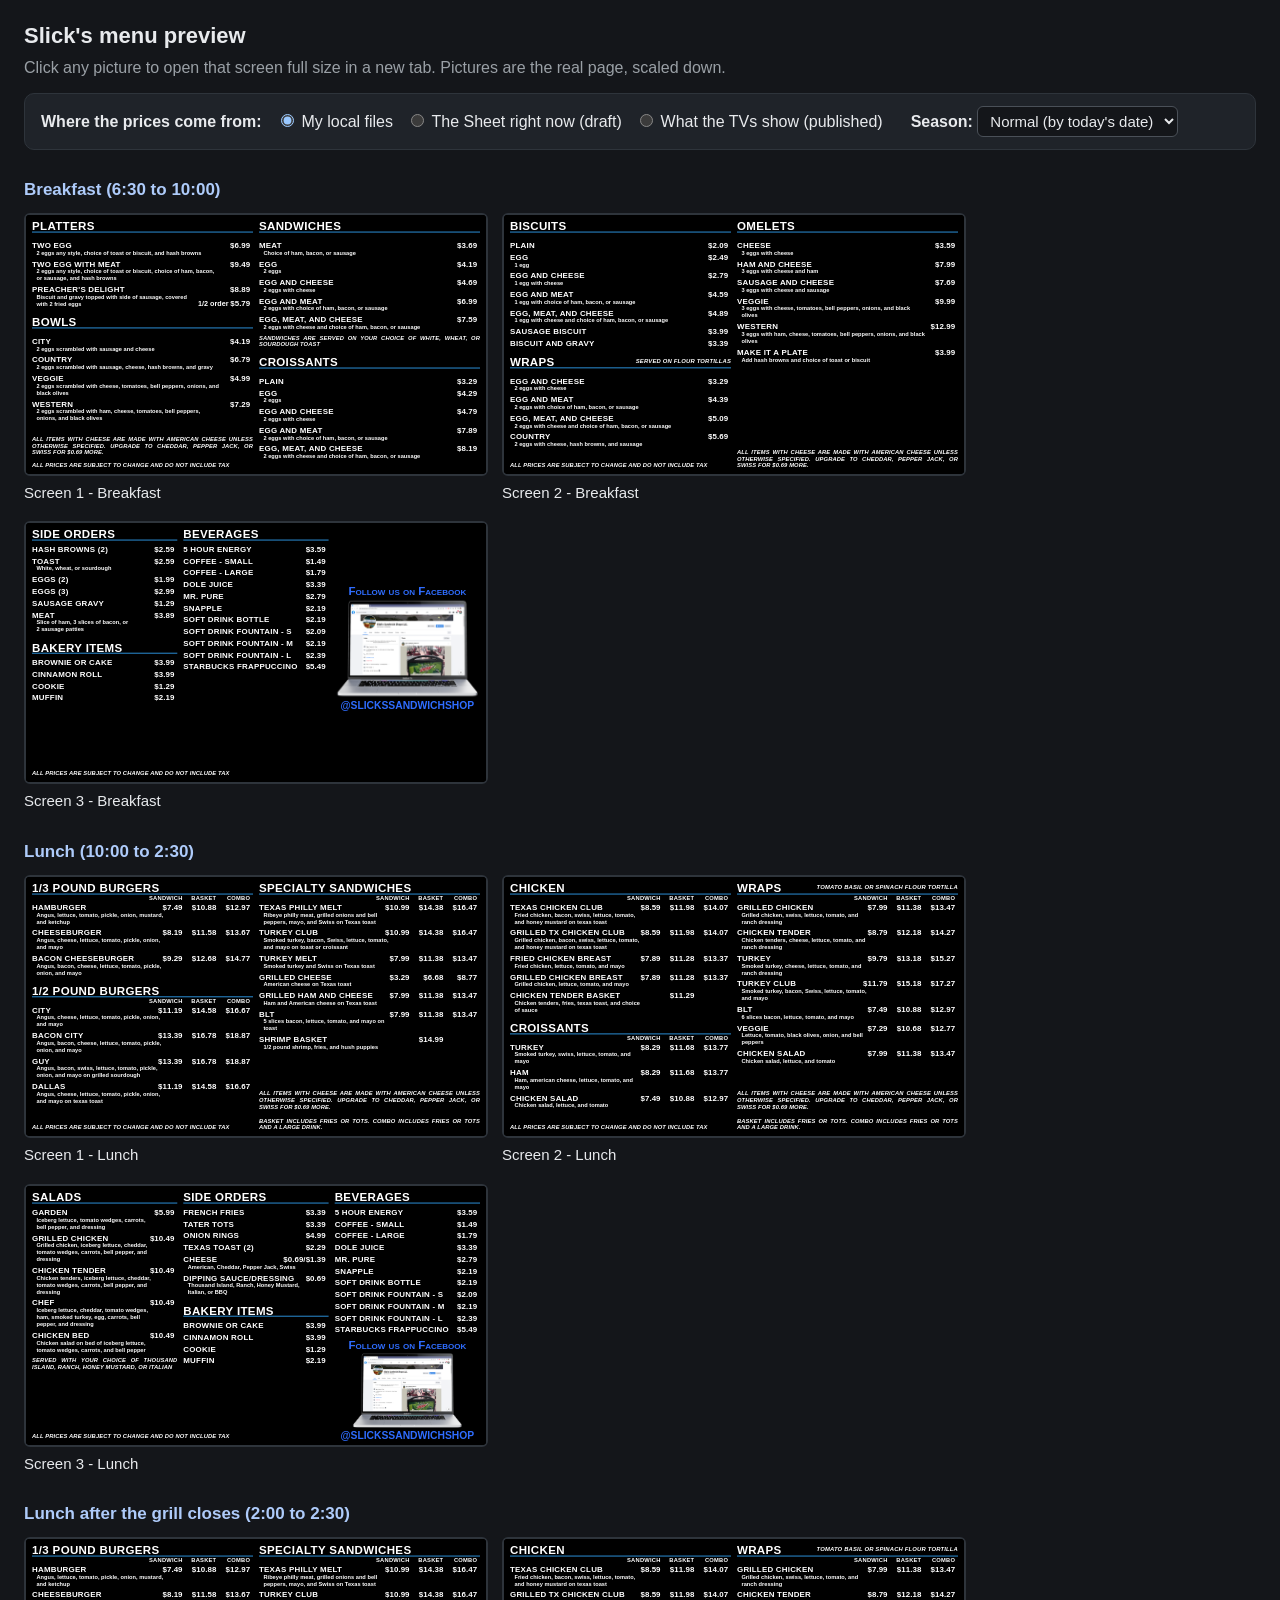
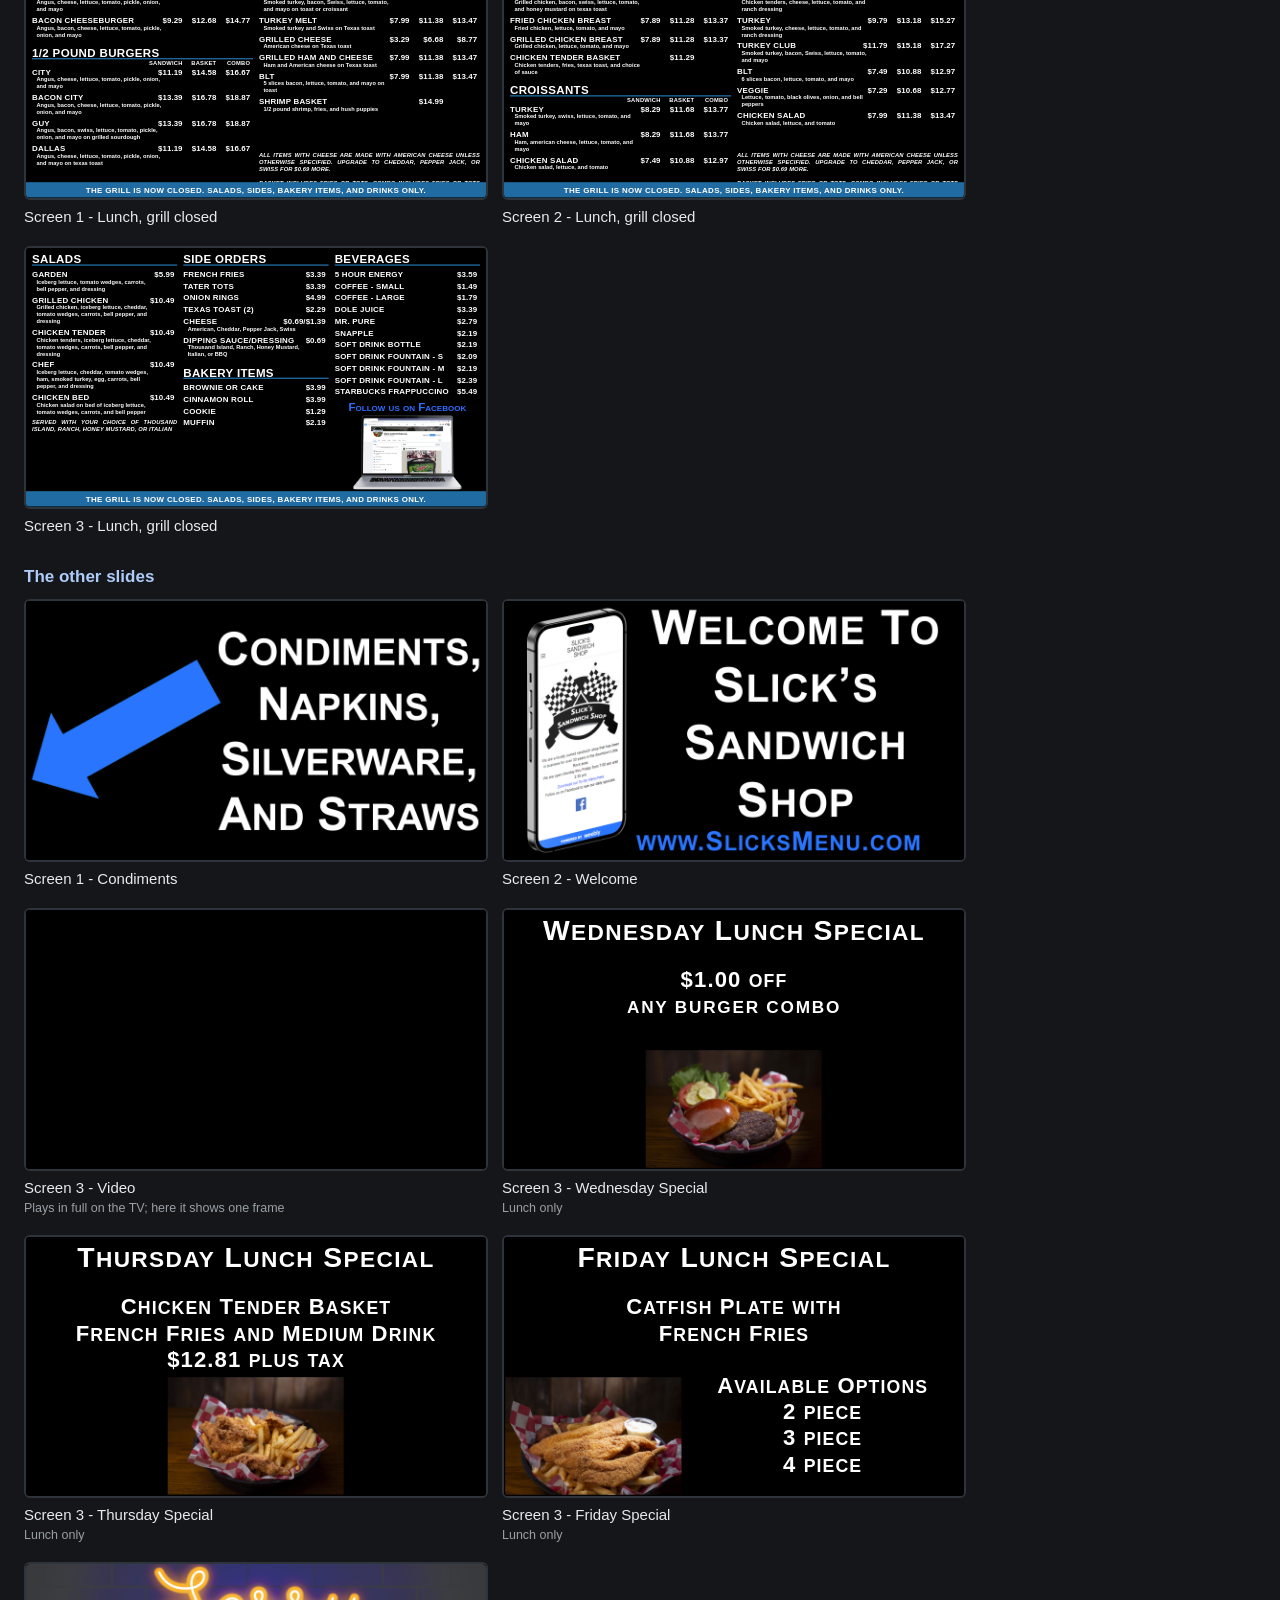
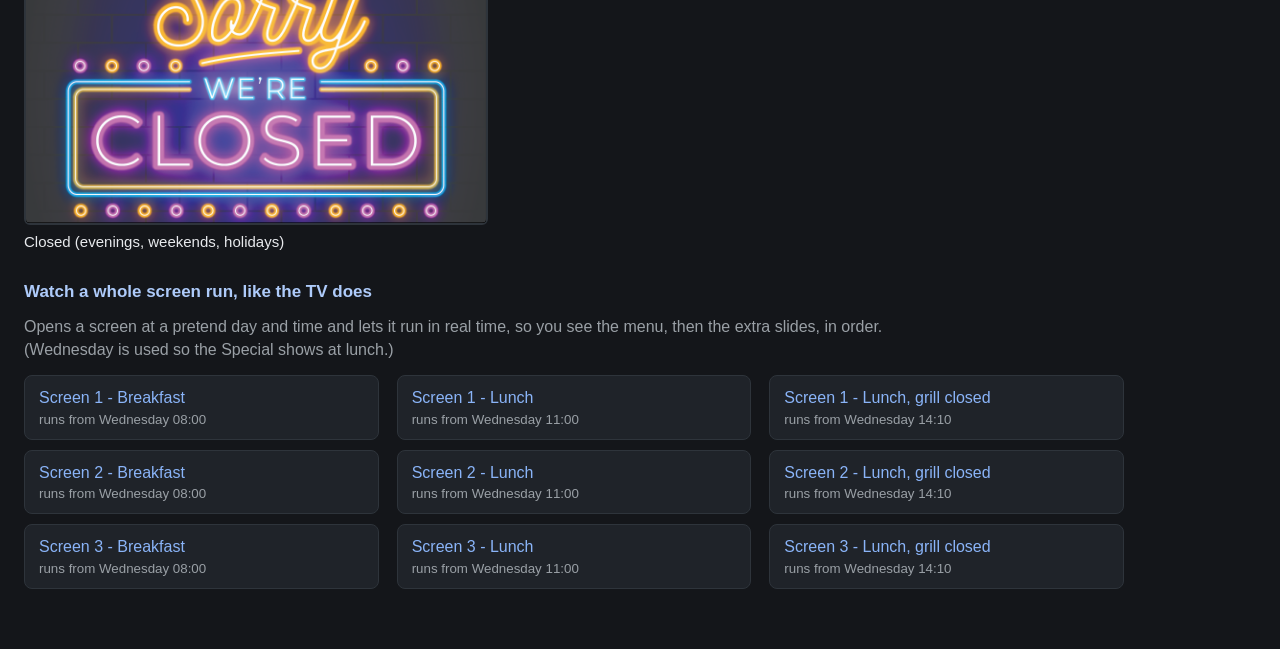
==== preview.html @ 49253eb9 "Add Slick's digital menu page Menu page for the three Raspberry Pi screens: breakfast/lunch/closed s" ====
<!doctype html>
<html lang="en">
<head>
<meta charset="utf-8">
<title>Slick's menu preview</title>
<meta name="viewport" content="width=device-width, initial-scale=1">
<link rel="icon" href="data:,">
<!--
  Preview page: see what each TV will show, at breakfast and at lunch, BEFORE it goes live.
  Open it with preview.bat (Windows) or preview.command (Mac) so it runs on this computer.
  Nothing here changes anything: it only looks.

  "Where the prices come from" is the important choice:
    local     the CSV files in web/data/  (edit sheet/*.csv, run check_sheet.py --sync)
    draft     the Google Sheet as it is RIGHT NOW, including edits not yet published
    live      what the TVs are showing (the published Sheet)
-->
<style>
  :root { color-scheme: dark; }
  body { margin: 0; padding: 20px 24px 60px; background: #14161a; color: #e8eaed; font: 16px/1.45 Arial, "Liberation Sans", sans-serif; }
  h1 { font-size: 22px; margin: 0 0 4px; }
  h2 { font-size: 17px; margin: 28px 0 10px; color: #aecbfa; }
  p.hint { margin: 2px 0 14px; color: #9aa0a6; max-width: 900px; }
  .bar { display: flex; flex-wrap: wrap; gap: 14px 28px; align-items: center; background: #1f2329; border: 1px solid #2e343b; border-radius: 10px; padding: 12px 16px; margin: 14px 0 6px; }
  .bar label { cursor: pointer; }
  .bar select { background: #14161a; color: #e8eaed; border: 1px solid #4a5058; border-radius: 6px; padding: 5px 8px; font-size: 15px; }
  .src b { margin-right: 10px; }
  .grid { display: flex; flex-wrap: wrap; gap: 18px; }
  .tile { width: 460px; }
  .tile a { color: inherit; text-decoration: none; display: block; }
  .frame { width: 460px; height: 259px; overflow: hidden; position: relative; background: #000; border: 2px solid #2e343b; border-radius: 6px; box-sizing: content-box; }
  .tile a:hover .frame { border-color: #8ab4f8; }
  .frame iframe { position: absolute; left: 0; top: 0; width: 3840px; height: 2160px; border: 0; transform: scale(0.11979); transform-origin: 0 0; pointer-events: none; }
  .cap { margin-top: 6px; font-size: 15px; }
  .cap small { color: #9aa0a6; display: block; }
  .loops { display: grid; grid-template-columns: repeat(auto-fill, minmax(300px, 1fr)); gap: 10px 18px; max-width: 1100px; }
  .loops a { display: block; padding: 10px 14px; background: #1f2329; border: 1px solid #2e343b; border-radius: 8px; color: #8ab4f8; text-decoration: none; }
  .loops a:hover { border-color: #8ab4f8; }
  .loops small { display: block; color: #9aa0a6; }
  #warn { display: none; margin: 10px 0; padding: 10px 14px; border-radius: 8px; background: #3b2a12; border: 1px solid #7a5a1f; color: #ffd591; max-width: 900px; }
</style>
</head>
<body>
<h1>Slick's menu preview</h1>
<p class="hint">Click any picture to open that screen full size in a new tab. Pictures are the real page, scaled down.</p>

<div class="bar">
  <div class="src"><b>Where the prices come from:</b>
    <label><input type="radio" name="src" value="local" checked> My local files</label>&nbsp;&nbsp;
    <label><input type="radio" name="src" value="draft"> The Sheet right now (draft)</label>&nbsp;&nbsp;
    <label><input type="radio" name="src" value="live"> What the TVs show (published)</label>
  </div>
  <div><b>Season:</b> <select id="season"><option value="">Normal (by today's date)</option></select></div>
</div>
<div id="warn"></div>

<h2>Breakfast (6:30 to 10:00)</h2>
<div class="grid" id="g-breakfast"></div>

<h2>Lunch (10:00 to 2:30)</h2>
<div class="grid" id="g-lunch"></div>

<h2>Lunch after the grill closes (2:00 to 2:30)</h2>
<div class="grid" id="g-grill"></div>

<h2>The other slides</h2>
<div class="grid" id="g-extras"></div>

<h2>Watch a whole screen run, like the TV does</h2>
<p class="hint">Opens a screen at a pretend day and time and lets it run in real time, so you see the menu, then the extra slides, in order. (Wednesday is used so the Special shows at lunch.)</p>
<div class="loops" id="loops"></div>

<script>
(function () {
  "use strict";
  var $ = function (id) { return document.getElementById(id); };

  function src() { return document.querySelector('input[name="src"]:checked').value; }
  function qs(extra, thumb) {
    var a = [extra, "data=" + src()];
    if ($("season").value) a.push("season=" + encodeURIComponent($("season").value));
    if (thumb) a.push("nosw=1", "still=1");
    return a.join("&");
  }
  function url(screen, extra, thumb) { return "index.html?screen=" + screen + "&" + qs(extra, thumb); }

  function tile(host, screen, extra, title, sub) {
    var d = document.createElement("div"); d.className = "tile";
    var a = document.createElement("a"); a.href = url(screen, extra, false); a.target = "_blank"; a.rel = "noopener";
    var f = document.createElement("div"); f.className = "frame";
    var i = document.createElement("iframe"); i.loading = "lazy"; i.src = url(screen, extra, true); i.title = title;
    f.appendChild(i); a.appendChild(f);
    var c = document.createElement("div"); c.className = "cap"; c.textContent = title;
    if (sub) { var s = document.createElement("small"); s.textContent = sub; c.appendChild(s); }
    a.appendChild(c); d.appendChild(a); $(host).appendChild(d);
  }

  function nextWednesday() {
    var d = new Date(); d.setDate(d.getDate() + ((3 - d.getDay() + 7) % 7));
    return d.getFullYear() + "-" + ("0" + (d.getMonth() + 1)).slice(-2) + "-" + ("0" + d.getDate()).slice(-2);
  }

  function draw() {
    ["g-breakfast", "g-lunch", "g-grill", "g-extras", "loops"].forEach(function (id) { $(id).innerHTML = ""; });
    for (var n = 1; n <= 3; n++) {
      tile("g-breakfast", n, "show=B" + n, "Screen " + n + " - Breakfast");
      tile("g-lunch", n, "show=L" + n, "Screen " + n + " - Lunch");
      tile("g-grill", n, "show=L" + n + "&grill=1", "Screen " + n + " - Lunch, grill closed");
    }
    tile("g-extras", 1, "show=extra:0", "Screen 1 - Condiments");
    tile("g-extras", 2, "show=extra:0", "Screen 2 - Welcome");
    tile("g-extras", 3, "show=extra:0", "Screen 3 - Video", "Plays in full on the TV; here it shows one frame");
    ["Wed", "Thu", "Fri"].forEach(function (dname) {
      tile("g-extras", 3, "show=special:" + dname, "Screen 3 - " + { Wed: "Wednesday", Thu: "Thursday", Fri: "Friday" }[dname] + " Special", "Lunch only");
    });
    tile("g-extras", 1, "show=closed", "Closed (evenings, weekends, holidays)");

    var wed = nextWednesday(), L = $("loops");
    var times = [["Breakfast", "08:00:00"], ["Lunch", "11:00:00"], ["Lunch, grill closed", "14:10:00"]];
    for (var s = 1; s <= 3; s++) times.forEach(function (t) {
      var a = document.createElement("a"); a.target = "_blank"; a.rel = "noopener";
      a.href = url(s, "now=" + wed + "T" + t[1], false);
      a.innerHTML = "Screen " + s + " - " + t[0] + "<small>runs from Wednesday " + t[1].slice(0, 5) + "</small>";
      L.appendChild(a);
    });
    var w = $("warn");
    if (src() === "draft") { w.style.display = "block"; w.textContent = "Draft shows the Google Sheet as it is right now. It needs the Sheet's ID in config.js (sheetId) and the Sheet shared as 'Anyone with the link can view'. If a picture shows a red message, that setup is not done yet."; }
    else if (src() === "live") { w.style.display = "block"; w.textContent = "Live shows exactly what the TVs read: the published Sheet. It needs the published links in config.js. A red message means a link is missing."; }
    else w.style.display = "none";
  }

  // season names come from the local seasons file
  fetch("data/seasons.csv").then(function (r) { return r.text(); }).then(function (t) {
    t.split(/\r?\n/).slice(1).forEach(function (line) {
      var name = line.split(",")[0].replace(/"/g, "").trim();
      if (name) { var o = document.createElement("option"); o.value = name; o.textContent = name; $("season").appendChild(o); }
    });
  }).catch(function () {}).then(draw);

  document.querySelectorAll('input[name="src"]').forEach(function (r) { r.addEventListener("change", draw); });
  $("season").addEventListener("change", draw);
})();
</script>
</body>
</html>
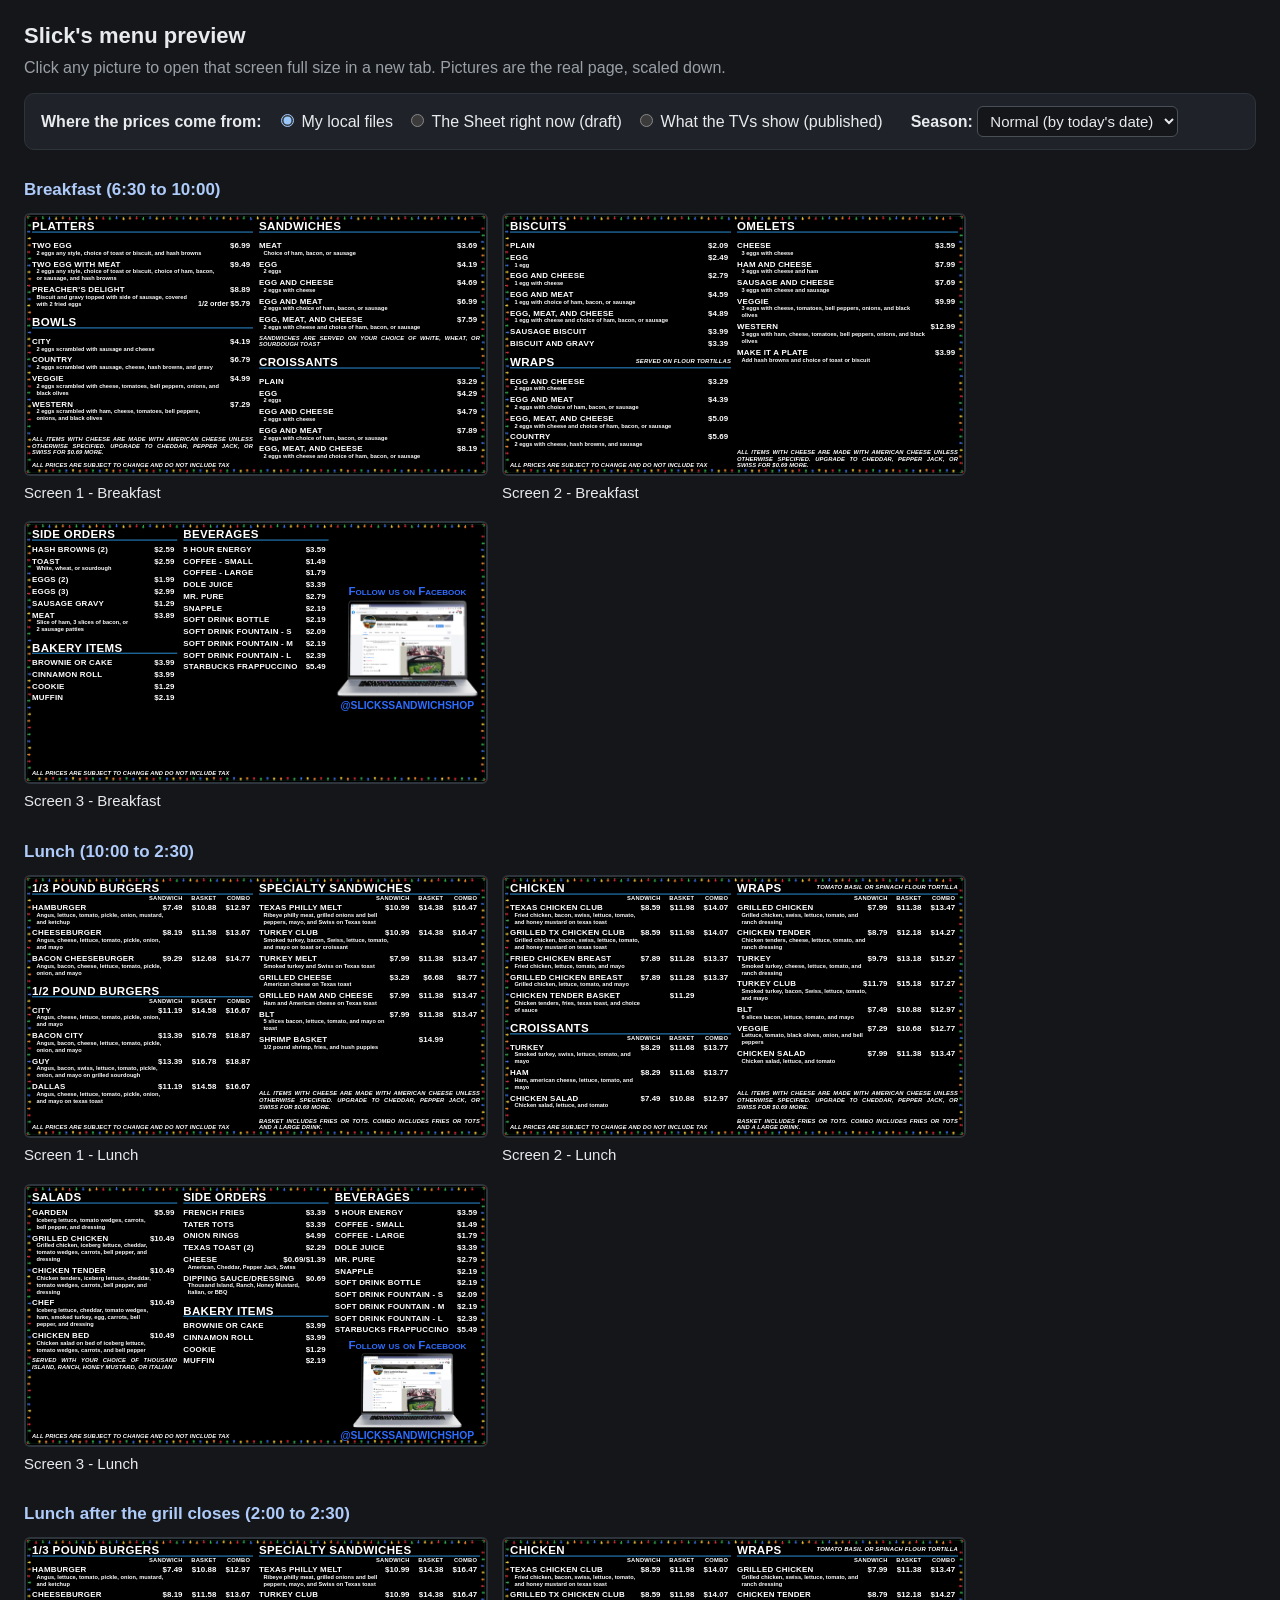
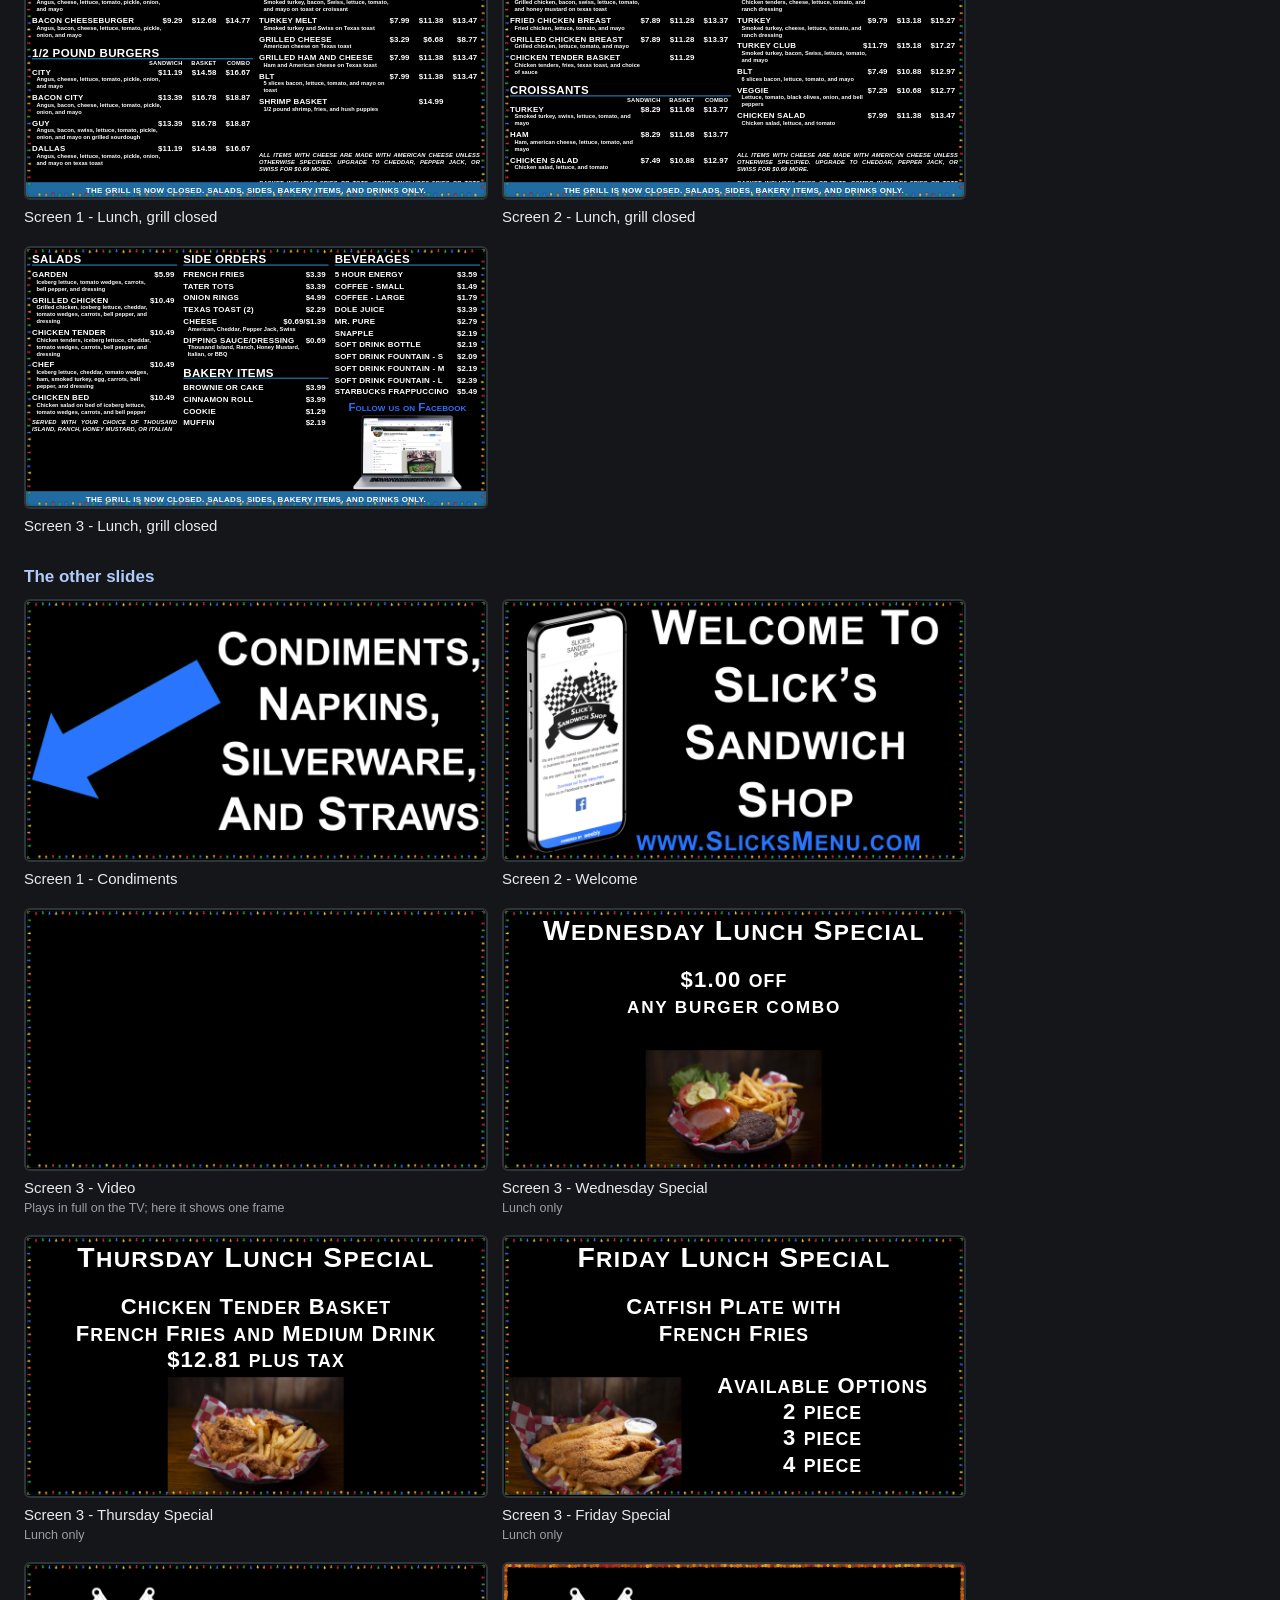
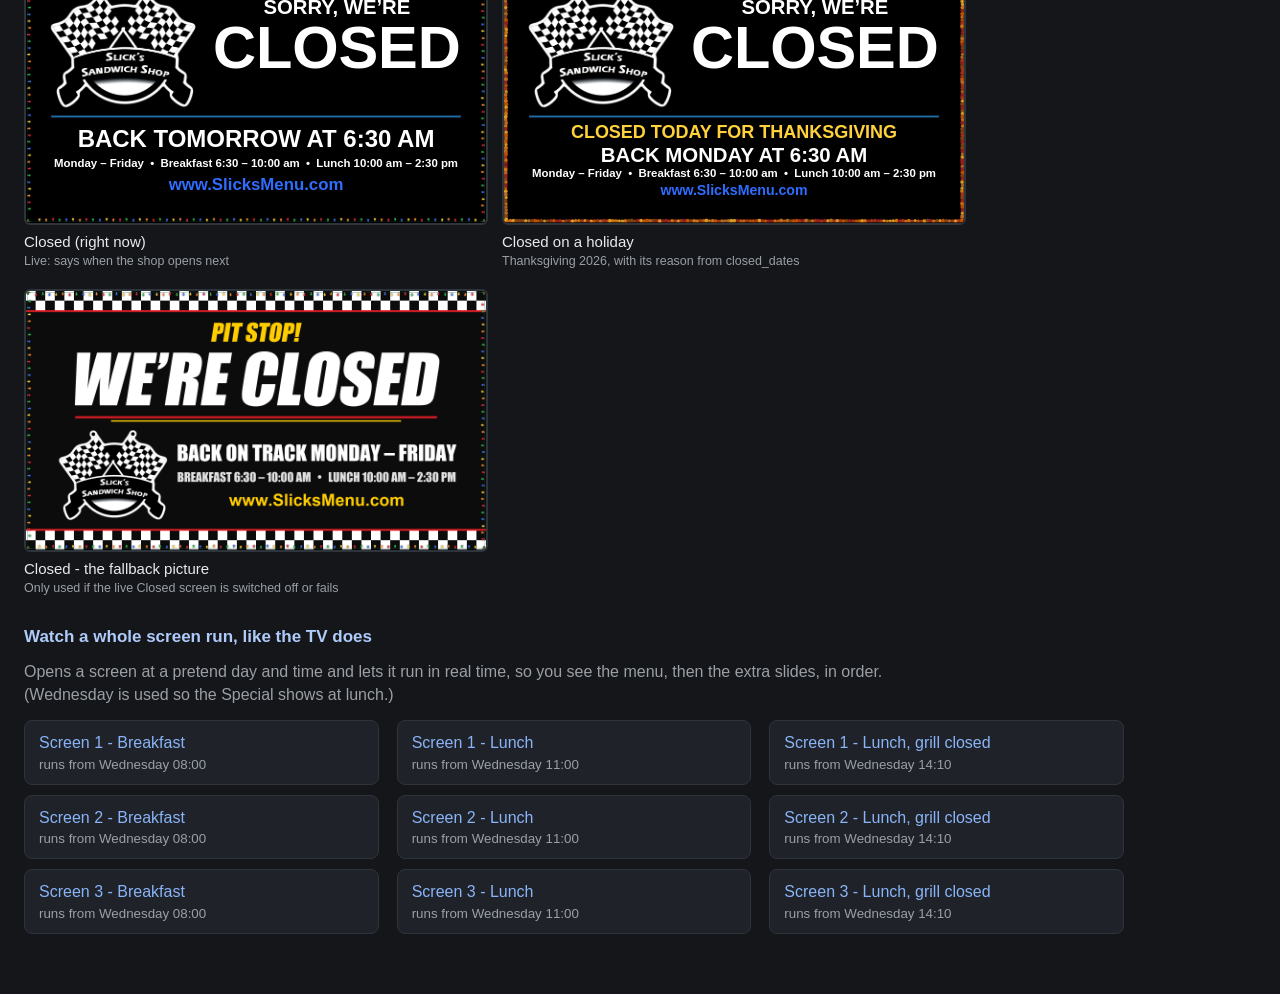
==== commit 24ef8cd6: "Live Closed screen with reasons and next opening; racing picture as fallback The Closed screen is no" ====
--- a/preview.html
+++ b/preview.html
@@ -113,7 +113,9 @@
     ["Wed", "Thu", "Fri"].forEach(function (dname) {
       tile("g-extras", 3, "show=special:" + dname, "Screen 3 - " + { Wed: "Wednesday", Thu: "Thursday", Fri: "Friday" }[dname] + " Special", "Lunch only");
     });
-    tile("g-extras", 1, "show=closed", "Closed (evenings, weekends, holidays)");
+    tile("g-extras", 1, "show=closed", "Closed (right now)", "Live: says when the shop opens next");
+    tile("g-extras", 1, "show=closed&freeze=1&now=2026-11-26T09:00", "Closed on a holiday", "Thanksgiving 2026, with its reason from closed_dates");
+    tile("g-extras", 1, "show=closed&closed=picture", "Closed - the fallback picture", "Only used if the live Closed screen is switched off or fails");
 
     var wed = nextWednesday(), L = $("loops");
     var times = [["Breakfast", "08:00:00"], ["Lunch", "11:00:00"], ["Lunch, grill closed", "14:10:00"]];
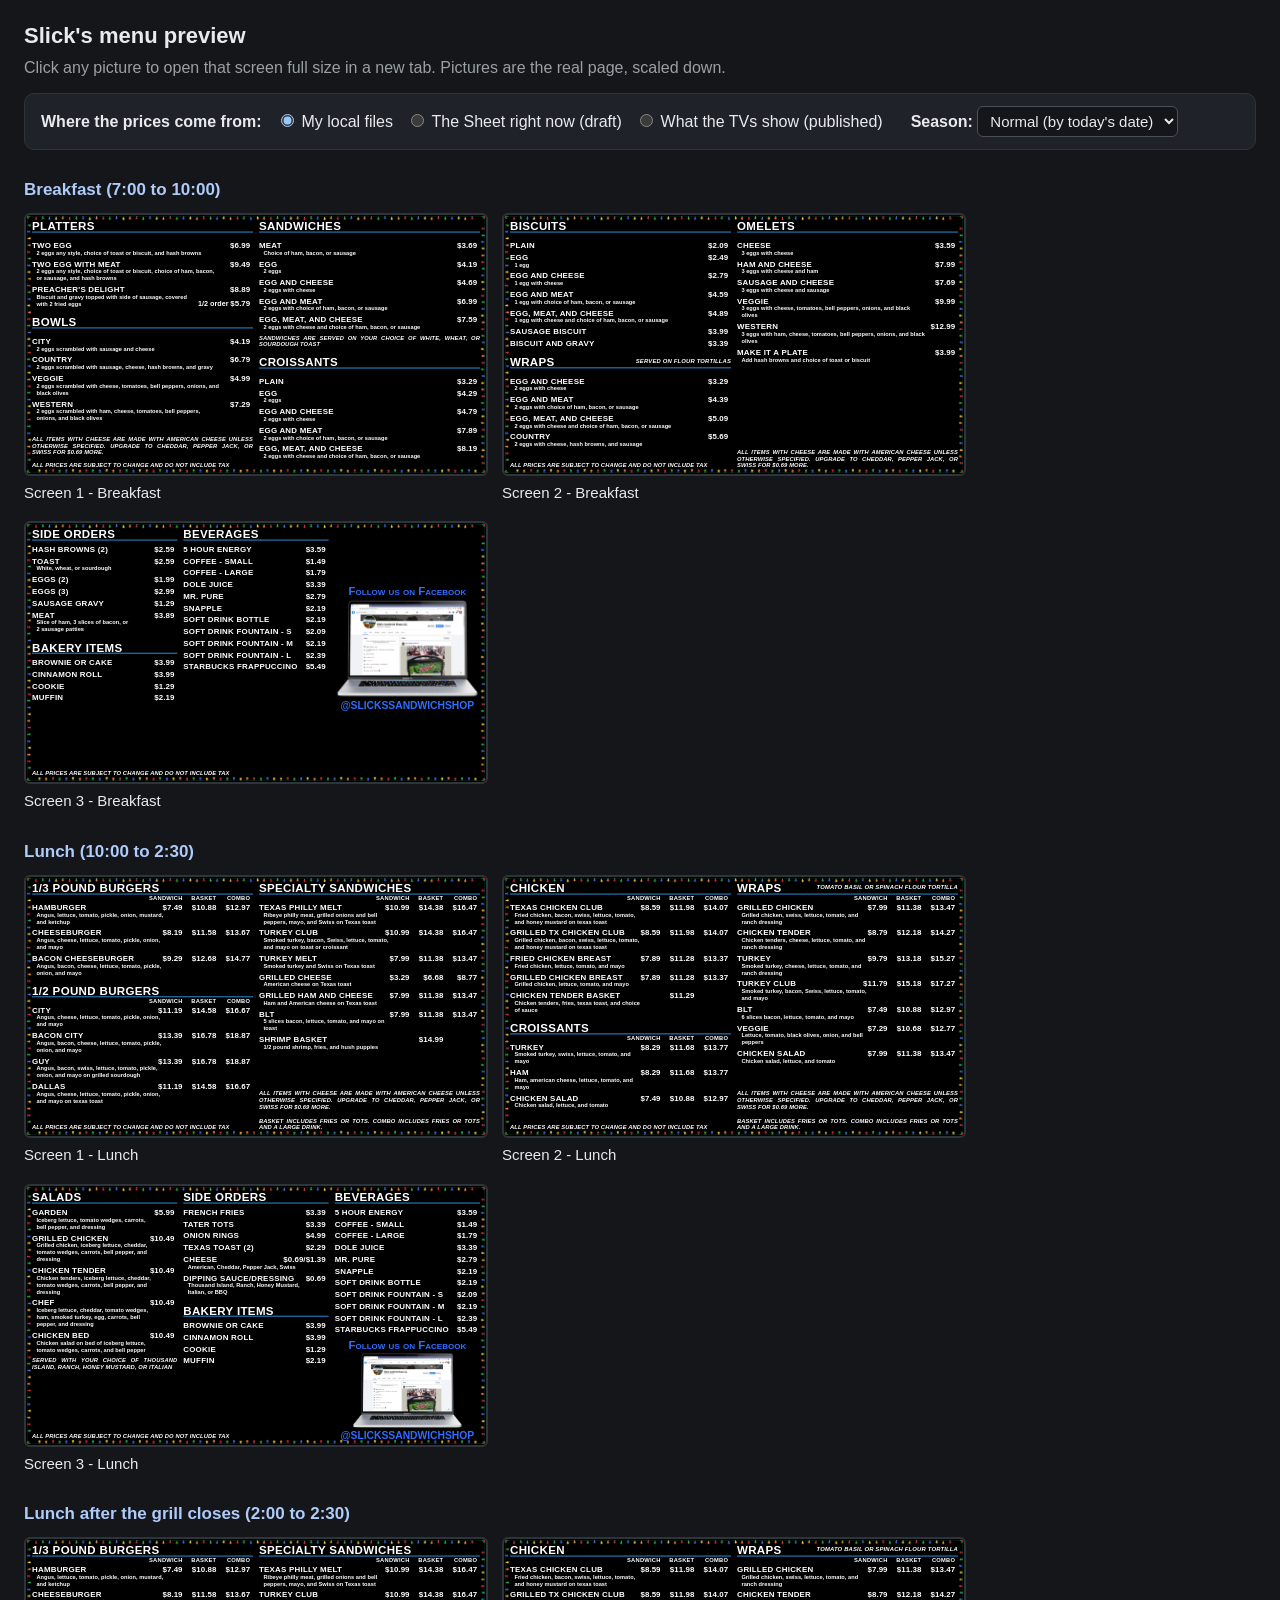
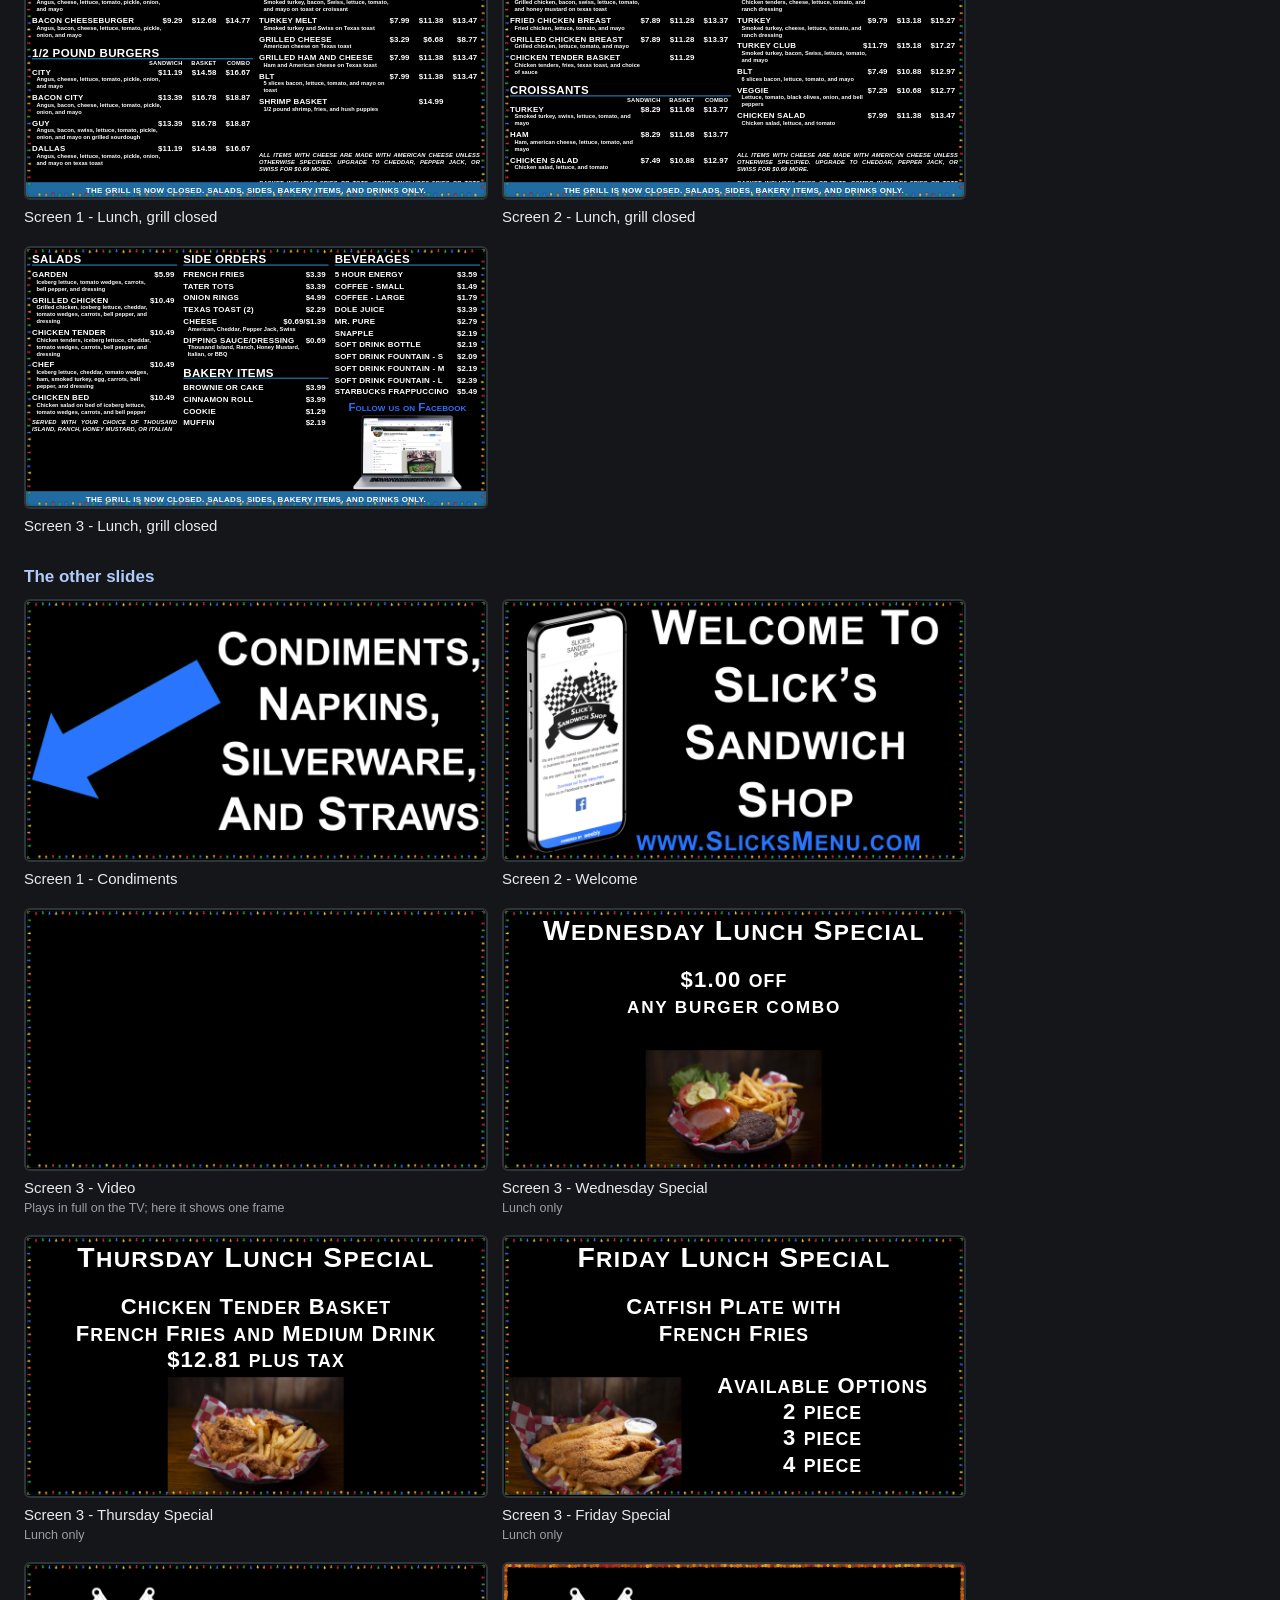
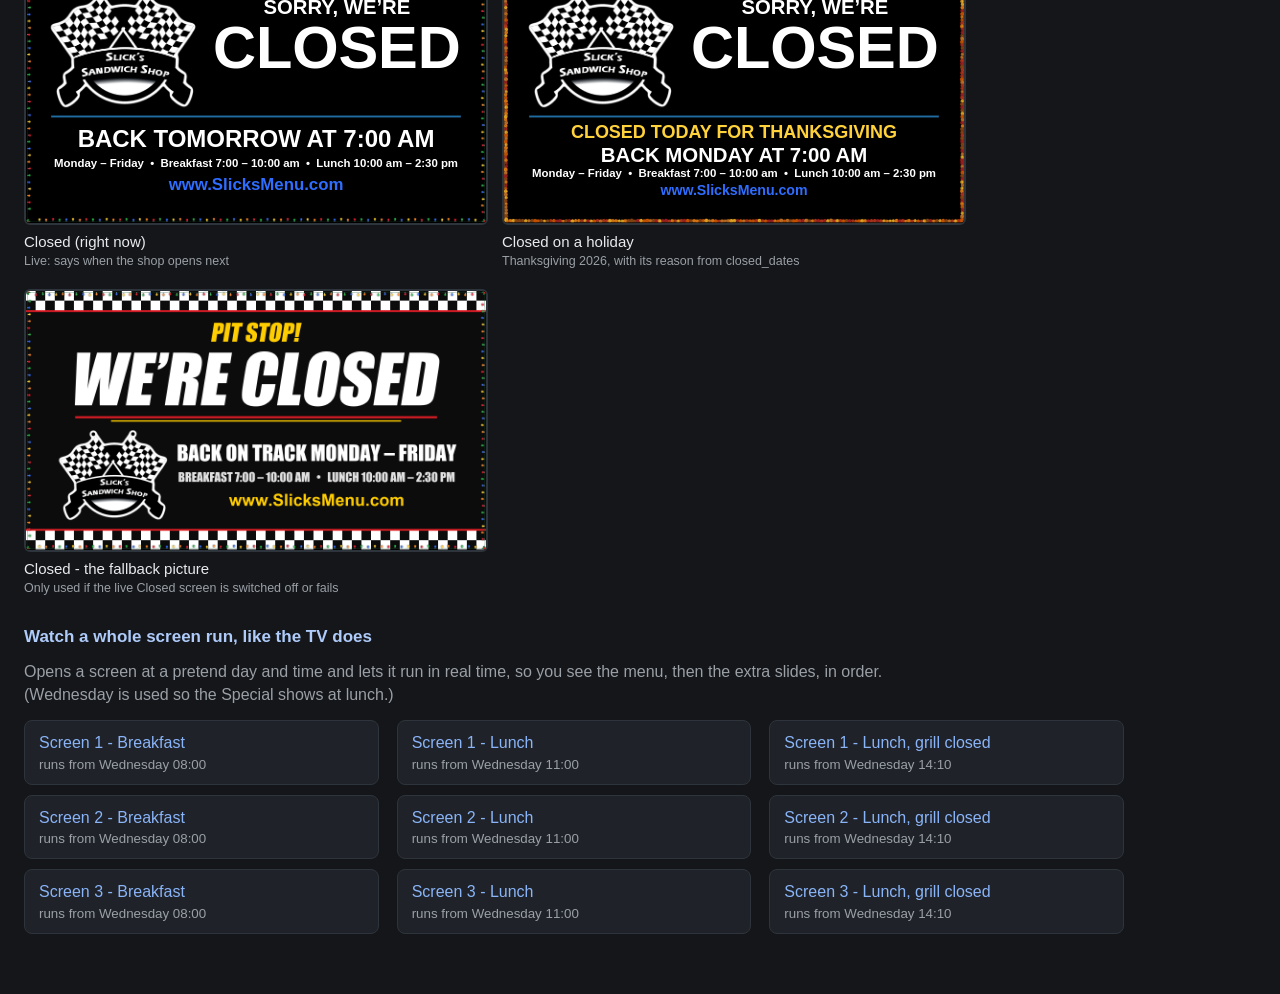
==== commit 44e14773: "Opening time is 7:00 am, not 6:30 The shop opens at 7:00 am (breakfast 7:00-10:00, lunch 10:00-2:30)" ====
--- a/preview.html
+++ b/preview.html
@@ -54,7 +54,7 @@
 </div>
 <div id="warn"></div>
 
-<h2>Breakfast (6:30 to 10:00)</h2>
+<h2>Breakfast (7:00 to 10:00)</h2>
 <div class="grid" id="g-breakfast"></div>
 
 <h2>Lunch (10:00 to 2:30)</h2>
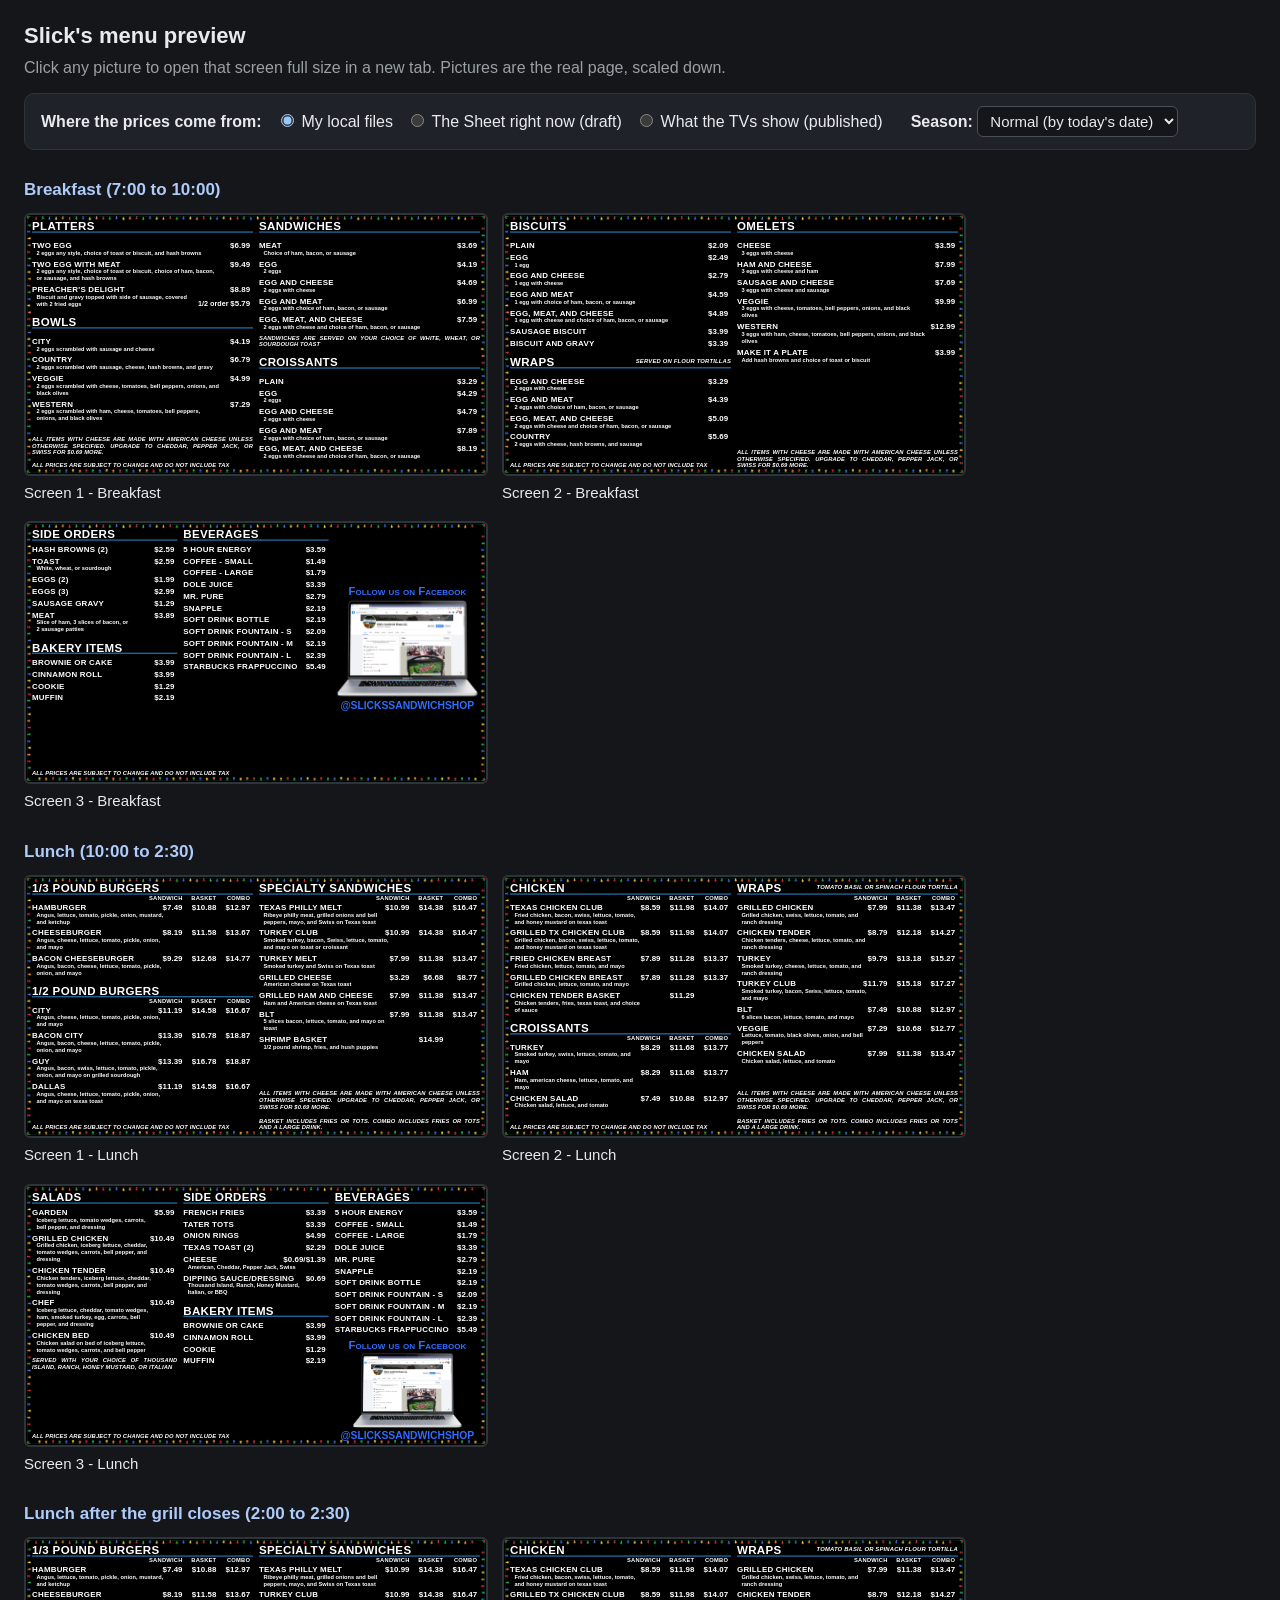
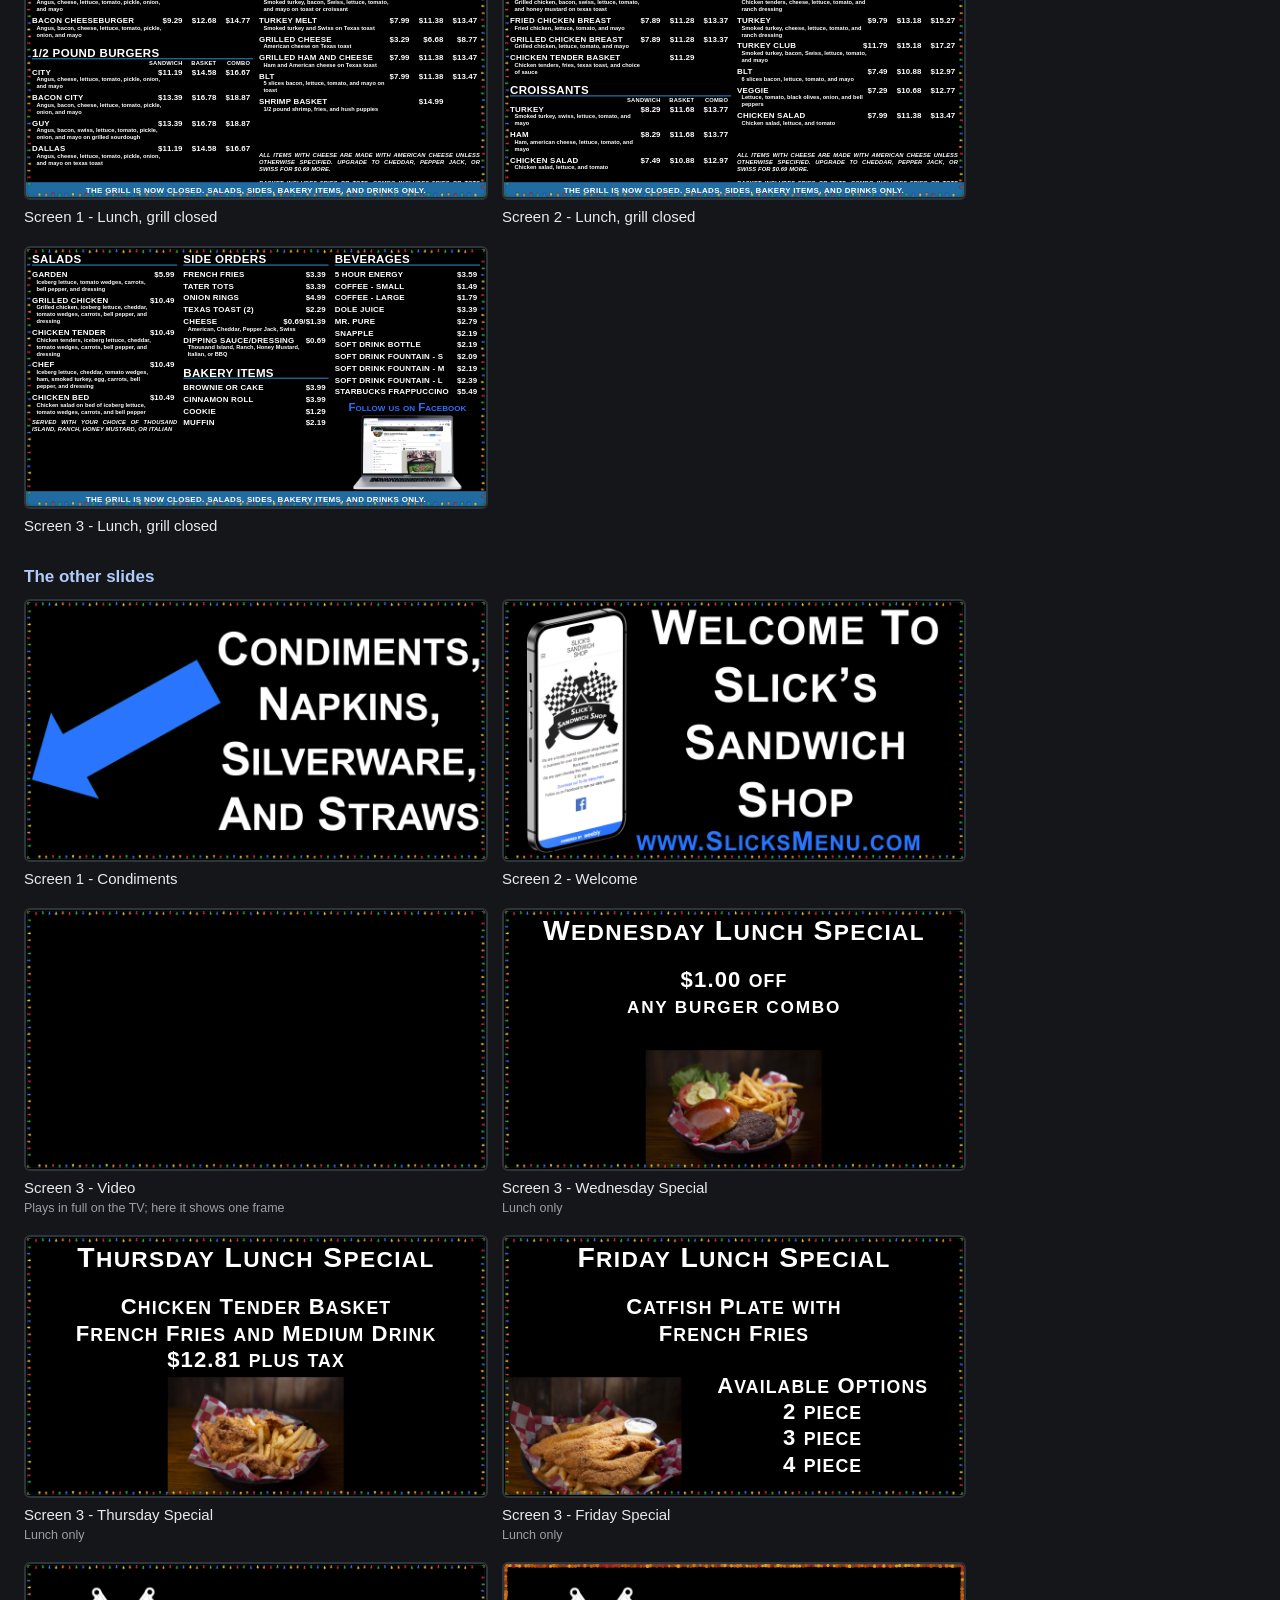
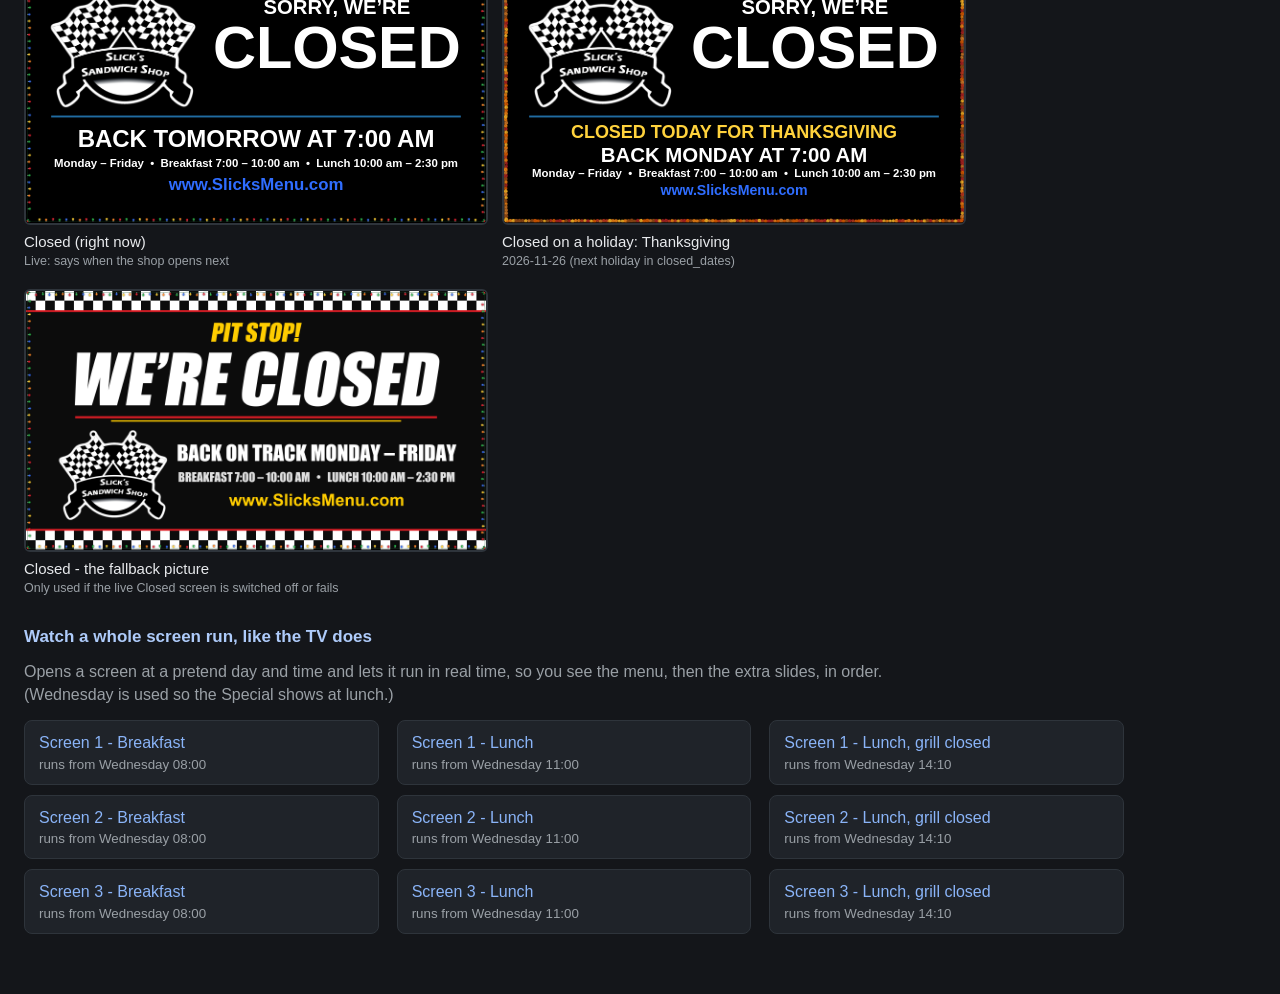
==== commit 6b9b4e7c: "Preview: holiday Closed tile follows the Season dropdown Reads closed_dates from data/settings.csv a" ====
--- a/preview.html
+++ b/preview.html
@@ -100,6 +100,69 @@
     return d.getFullYear() + "-" + ("0" + (d.getMonth() + 1)).slice(-2) + "-" + ("0" + d.getDate()).slice(-2);
   }
 
+  // ---- "Closed on a holiday" tile: follows the Season dropdown ----
+  // Reads closed_dates from the local data/settings.csv (the same format the page reads) and shows the
+  // Closed screen on the first open weekday of the matching holiday. With "Normal" selected it shows the
+  // next upcoming holiday. A season with no closure in closed_dates (Valentine's, Easter, ...) says so.
+  var closedEntries = [];   // [{ a: "2026-11-26" or "11-11", b: ..., reason: "Thanksgiving" }]
+  function parseCsvRows(text) {
+    var rows = [], row = [], cur = "", q = false;
+    for (var i = 0; i < text.length; i++) {
+      var ch = text[i];
+      if (q) { if (ch === '"') { if (text[i + 1] === '"') { cur += '"'; i++; } else q = false; } else cur += ch; }
+      else if (ch === '"') q = true;
+      else if (ch === ",") { row.push(cur); cur = ""; }
+      else if (ch === "\n" || ch === "\r") { if (ch === "\r" && text[i + 1] === "\n") i++; row.push(cur); rows.push(row); row = []; cur = ""; }
+      else cur += ch;
+    }
+    if (cur || row.length) { row.push(cur); rows.push(row); }
+    return rows;
+  }
+  function loadClosedDates(text) {
+    parseCsvRows(text).forEach(function (r) {
+      if ((r[0] || "").trim() !== "closed_dates") return;
+      (r[1] || "").split(",").forEach(function (e) {
+        e = e.trim(); if (!e) return;
+        var eq = e.indexOf("="), dates = (eq < 0 ? e : e.slice(0, eq)).split(".."), reason = eq < 0 ? "" : e.slice(eq + 1).trim();
+        closedEntries.push({ a: dates[0].trim(), b: (dates[1] || dates[0]).trim(), reason: reason });
+      });
+    });
+  }
+  function p2(n) { return ("0" + n).slice(-2); }
+  function isoOf(ms) { var d = new Date(ms); return d.getUTCFullYear() + "-" + p2(d.getUTCMonth() + 1) + "-" + p2(d.getUTCDate()); }
+  // Next date on or after today for an entry's start, then the first Mon-Fri day inside its range.
+  function pickDate(e) {
+    var now = new Date(), todayMs = Date.UTC(now.getFullYear(), now.getMonth(), now.getDate()), startMs, endMs;
+    function ms(s, y) { var m = /^(?:(\d{4})-)?(\d{1,2})-(\d{1,2})$/.exec(s); return m ? Date.UTC(+(m[1] || y), +m[2] - 1, +m[3]) : NaN; }
+    if (/^\d{4}-/.test(e.a)) { startMs = ms(e.a); endMs = ms(e.b); }
+    else {
+      var y = now.getFullYear();
+      startMs = ms(e.a, y); endMs = ms(e.b, y);
+      if (endMs < startMs) endMs += 365 * 86400000;                 // runs over New Year
+      if (endMs < todayMs) { startMs = ms(e.a, y + 1); endMs = ms(e.b, y + 1); if (endMs < startMs) endMs += 365 * 86400000; }
+    }
+    if (isNaN(startMs)) return null;
+    for (var t = startMs; t <= endMs; t += 86400000) { var wd = new Date(t).getUTCDay(); if (wd >= 1 && wd <= 5) return { iso: isoOf(t), weekend: false, ms: t }; }
+    return { iso: isoOf(startMs), weekend: true, ms: startMs };
+  }
+  function norm(s) { return (s || "").toLowerCase().replace(/[^a-z]/g, ""); }
+  function holidayTile() {
+    var sel = $("season").value, picks = [];
+    closedEntries.forEach(function (e) { var p = pickDate(e); if (p) picks.push({ e: e, p: p }); });
+    var hit = null;
+    if (sel) {
+      var ns = norm(sel);
+      picks.forEach(function (x) { var nr = norm(x.e.reason); if (nr && (nr.indexOf(ns) >= 0 || ns.indexOf(nr) >= 0) && (!hit || x.p.ms < hit.p.ms)) hit = x; });
+      if (!hit) { tile("g-extras", 1, "show=closed", "Closed on a holiday", "No closed_dates entry matches “" + sel + "”, so the shop is open then. Showing right now."); return; }
+    } else {
+      picks.forEach(function (x) { if (!hit || x.p.ms < hit.p.ms) hit = x; });
+      if (!hit) { tile("g-extras", 1, "show=closed", "Closed on a holiday", "No dates in closed_dates. Showing right now."); return; }
+    }
+    var name = hit.e.reason || "closed date";
+    tile("g-extras", 1, "show=closed&freeze=1&now=" + hit.p.iso + "T09:00", "Closed on a holiday: " + name,
+      hit.p.iso + (hit.p.weekend ? " falls on a weekend, so the TVs show black that year" : "") + (sel ? "" : " (next holiday in closed_dates)"));
+  }
+
   function draw() {
     ["g-breakfast", "g-lunch", "g-grill", "g-extras", "loops"].forEach(function (id) { $(id).innerHTML = ""; });
     for (var n = 1; n <= 3; n++) {
@@ -114,7 +177,7 @@
       tile("g-extras", 3, "show=special:" + dname, "Screen 3 - " + { Wed: "Wednesday", Thu: "Thursday", Fri: "Friday" }[dname] + " Special", "Lunch only");
     });
     tile("g-extras", 1, "show=closed", "Closed (right now)", "Live: says when the shop opens next");
-    tile("g-extras", 1, "show=closed&freeze=1&now=2026-11-26T09:00", "Closed on a holiday", "Thanksgiving 2026, with its reason from closed_dates");
+    holidayTile();
     tile("g-extras", 1, "show=closed&closed=picture", "Closed - the fallback picture", "Only used if the live Closed screen is switched off or fails");
 
     var wed = nextWednesday(), L = $("loops");
@@ -132,7 +195,9 @@
   }
 
   // season names come from the local seasons file
-  fetch("data/seasons.csv").then(function (r) { return r.text(); }).then(function (t) {
+  fetch("data/settings.csv").then(function (r) { return r.text(); }).then(loadClosedDates).catch(function () {}).then(function () {
+    return fetch("data/seasons.csv");
+  }).then(function (r) { return r.text(); }).then(function (t) {
     t.split(/\r?\n/).slice(1).forEach(function (line) {
       var name = line.split(",")[0].replace(/"/g, "").trim();
       if (name) { var o = document.createElement("option"); o.value = name; o.textContent = name; $("season").appendChild(o); }
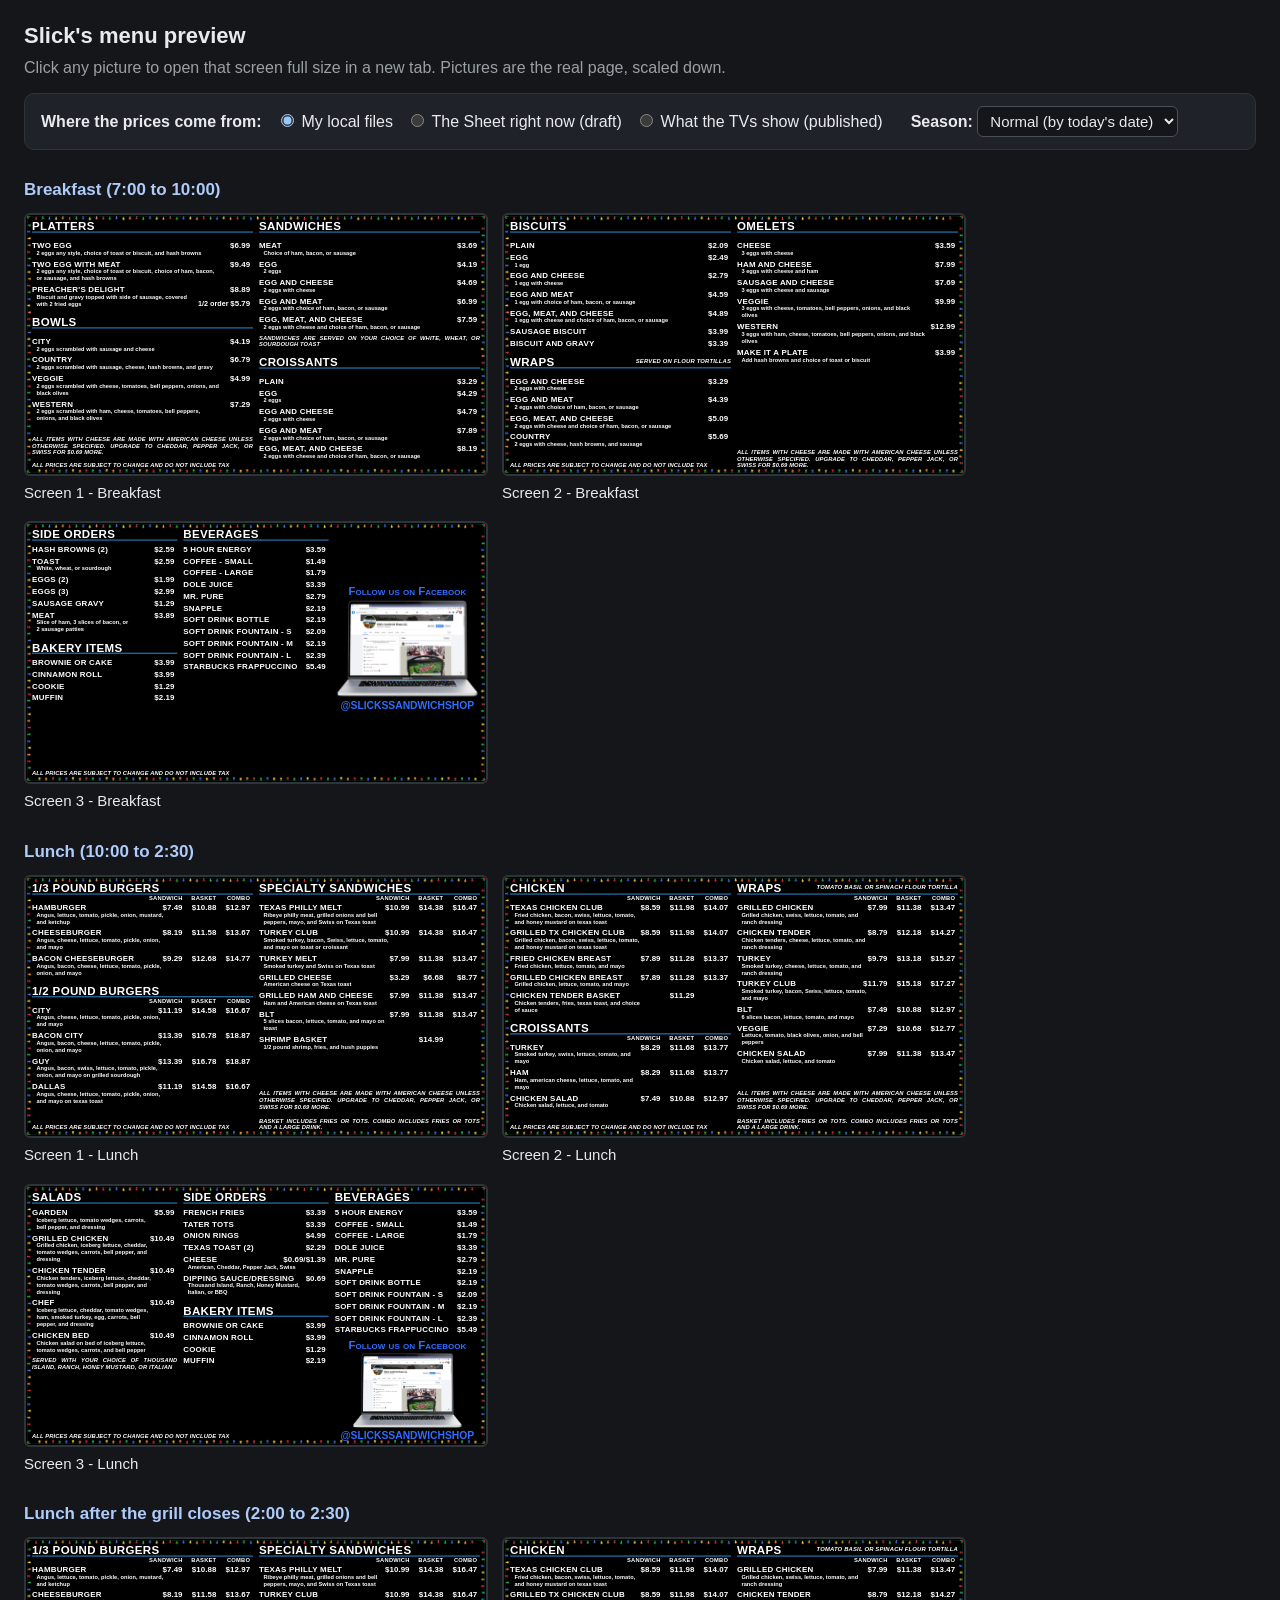
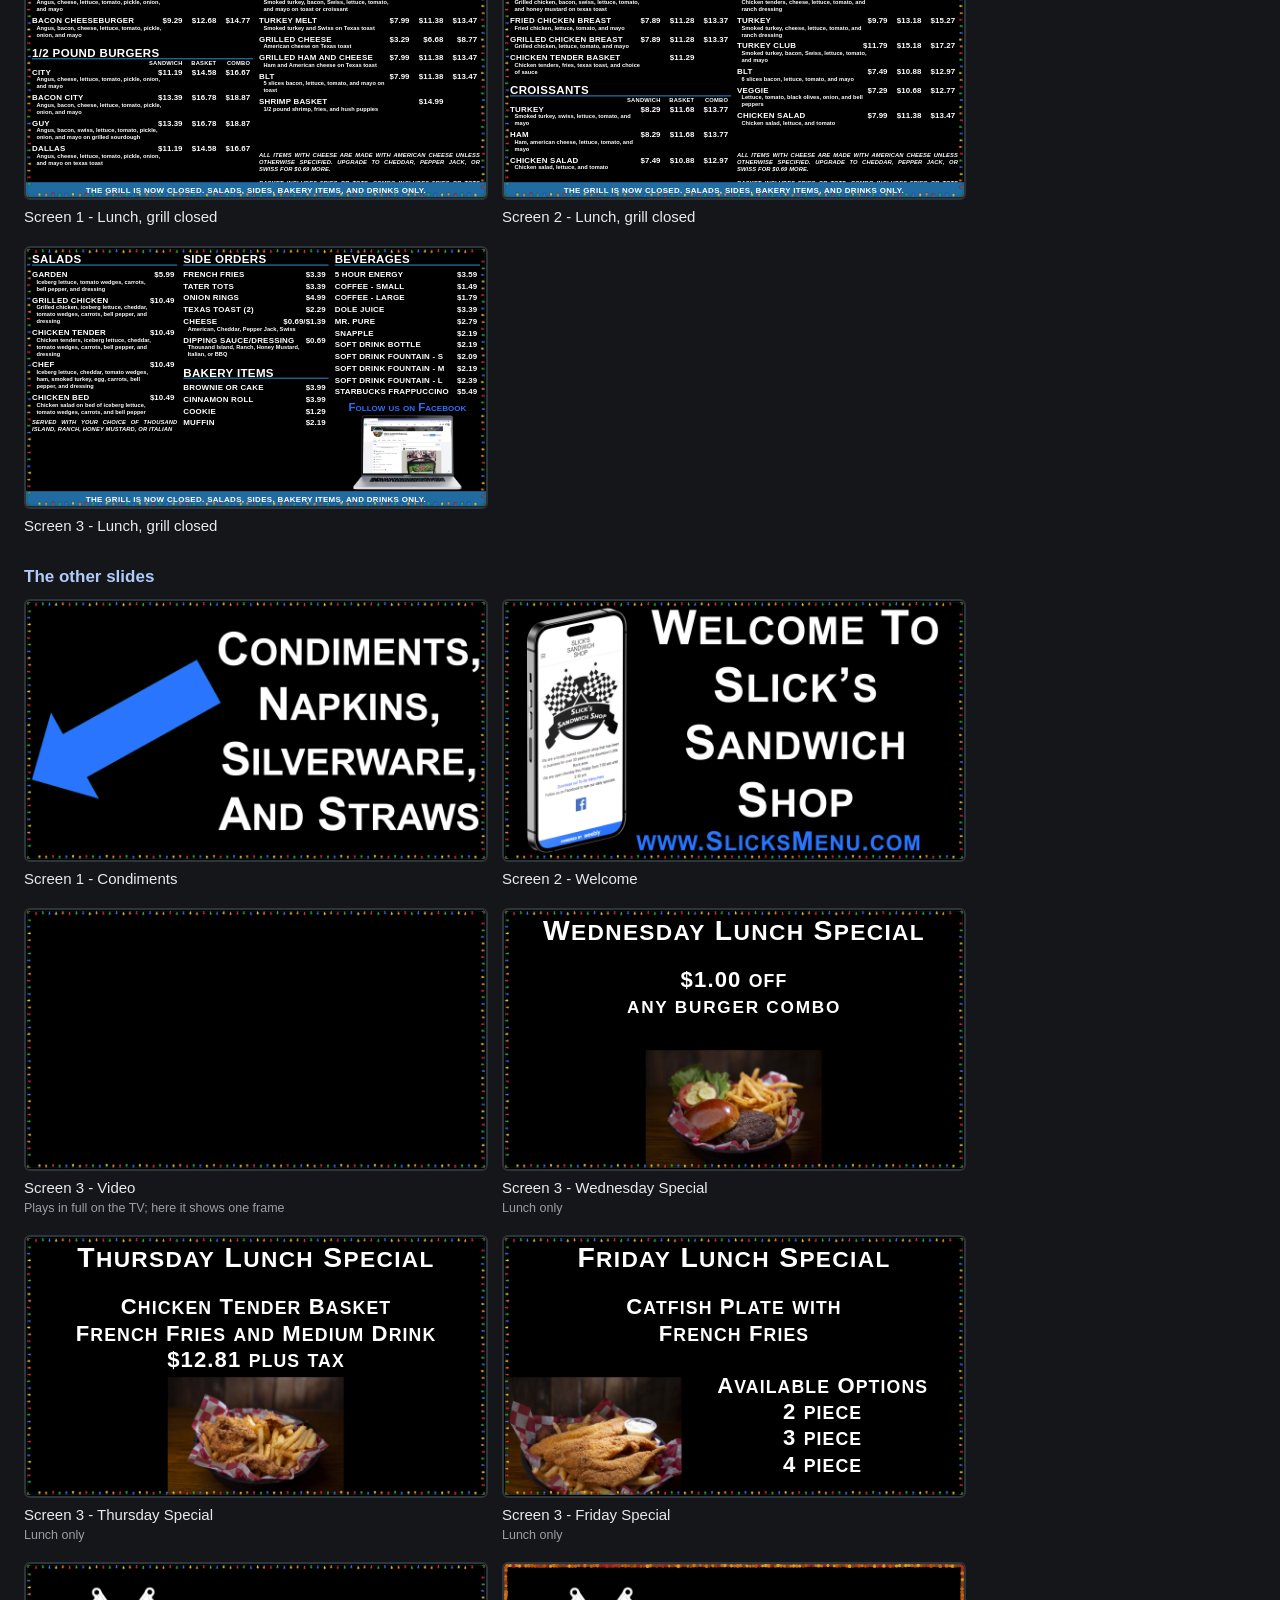
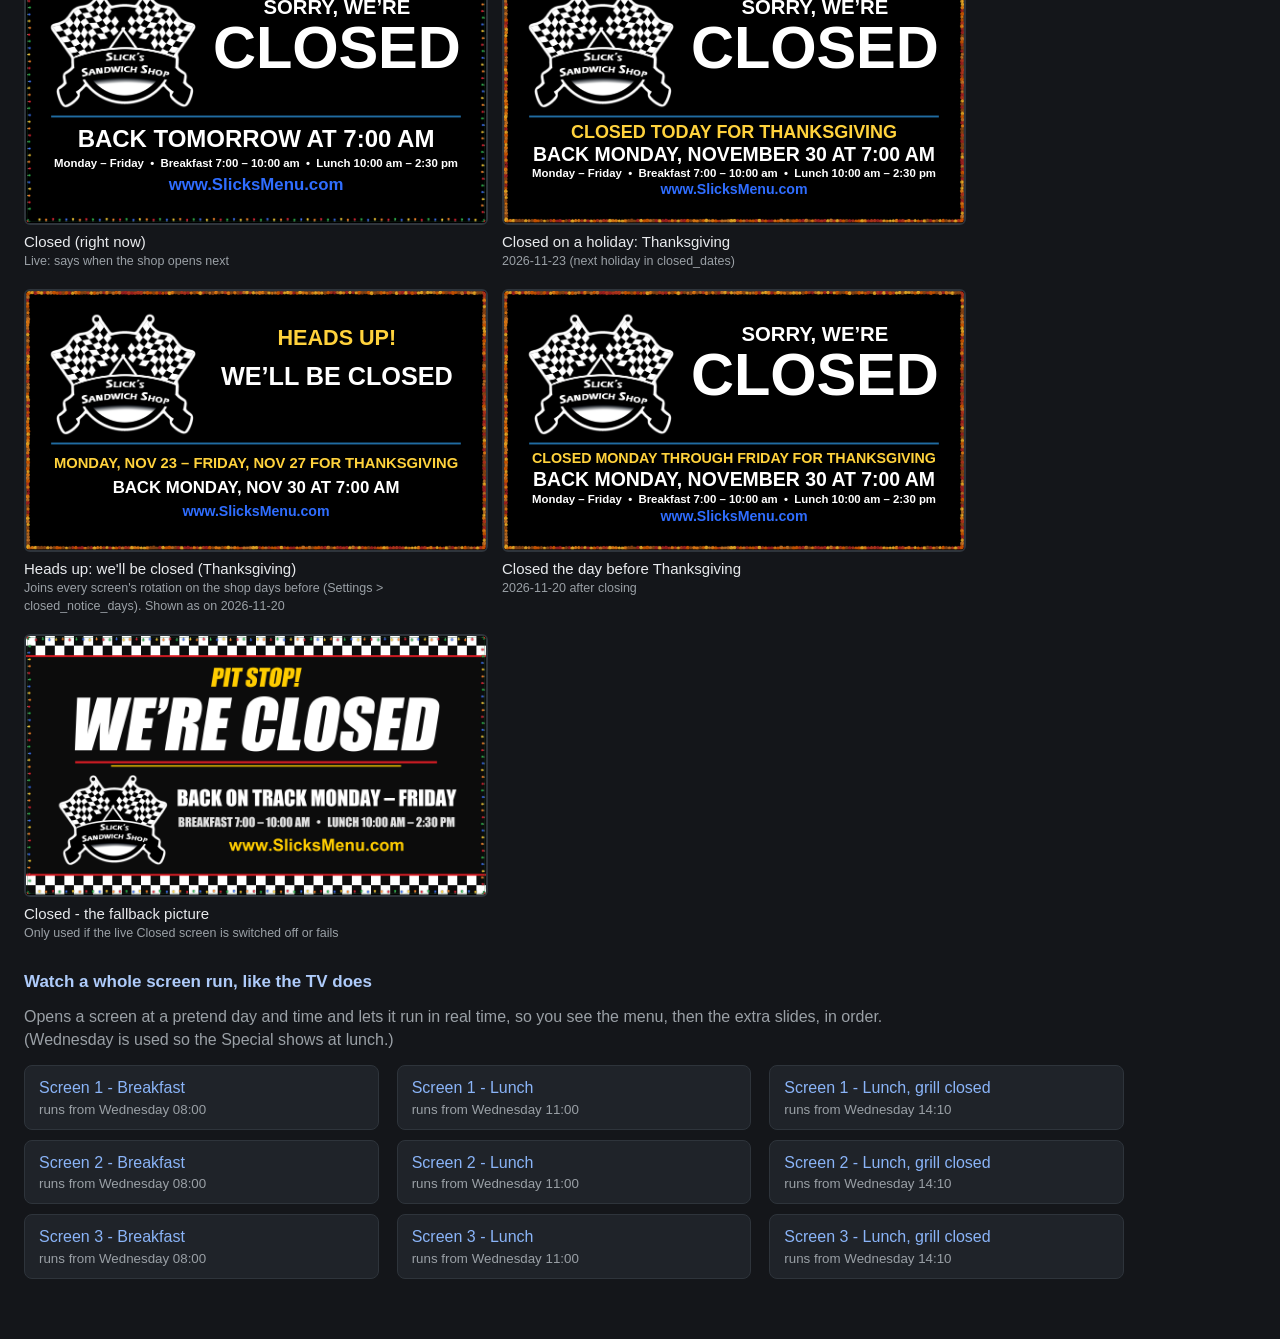
==== commit e53dafe4: "Add "We'll be closed" heads-up slide before closures On the closed_notice_days shop days (default 3)" ====
--- a/preview.html
+++ b/preview.html
@@ -161,6 +161,14 @@
     var name = hit.e.reason || "closed date";
     tile("g-extras", 1, "show=closed&freeze=1&now=" + hit.p.iso + "T09:00", "Closed on a holiday: " + name,
       hit.p.iso + (hit.p.weekend ? " falls on a weekend, so the TVs show black that year" : "") + (sel ? "" : " (next holiday in closed_dates)"));
+    if (hit.p.weekend) return;
+    // The shop day before it: the "we'll be closed" slide, and the Closed screen that evening.
+    var t = hit.p.ms - 86400000;
+    while ([0, 6].indexOf(new Date(t).getUTCDay()) >= 0) t -= 86400000;
+    var before = isoOf(t);
+    tile("g-extras", 1, "show=notice&freeze=1&now=" + before + "T09:00", "Heads up: we'll be closed (" + name + ")",
+      "Joins every screen's rotation on the shop days before (Settings > closed_notice_days). Shown as on " + before);
+    tile("g-extras", 1, "show=closed&freeze=1&now=" + before + "T15:00", "Closed the day before " + name, before + " after closing");
   }
 
   function draw() {
